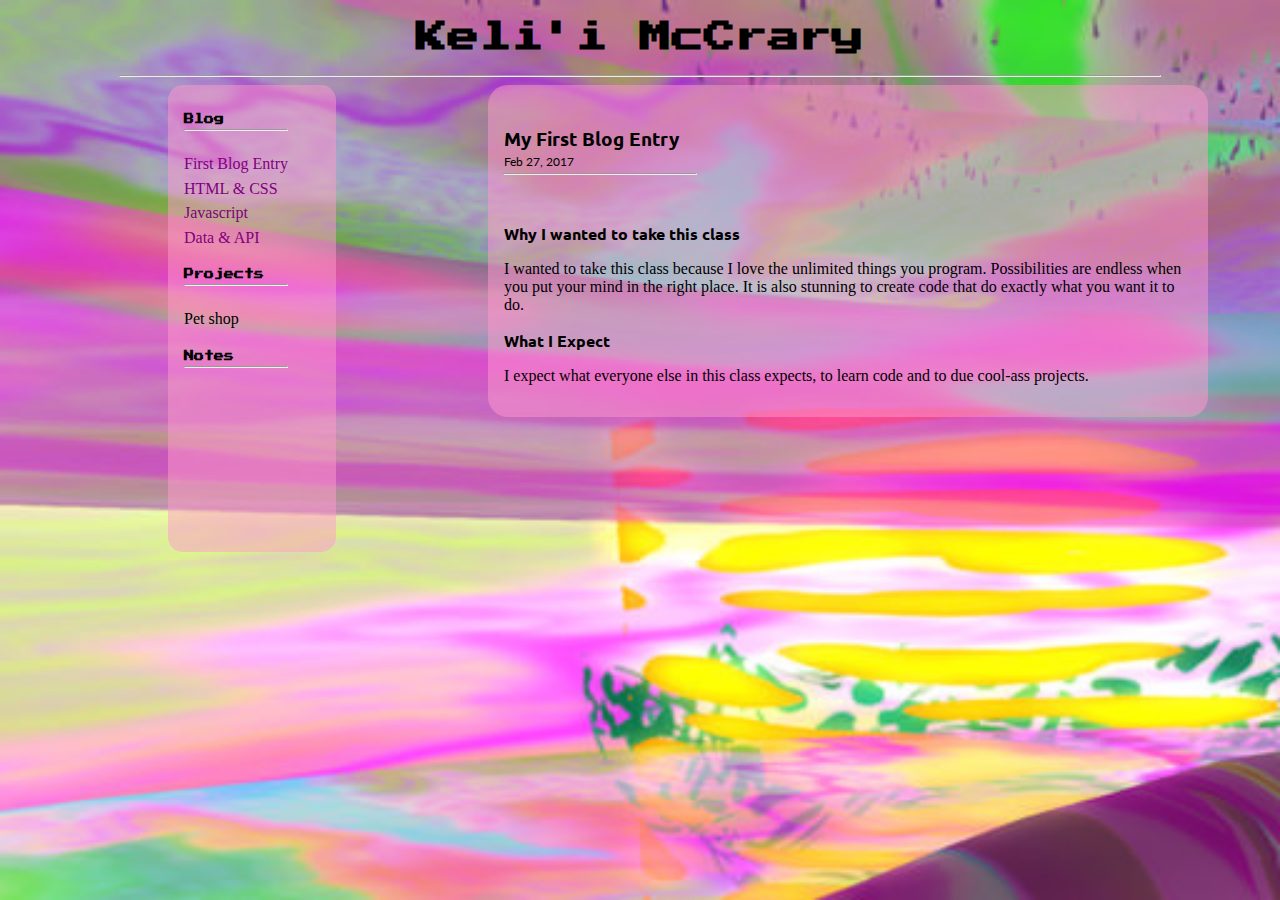
==== index.html @ 1ae7e99b "add" ====
<!DOCTYPE HTML>
<html>
	<head>
		<title> Keli'i McCrary </title>
		<link href="https://fonts.googleapis.com/css?family=Monoton" rel="stylesheet">
		<link rel="stylesheet" type="text/css" href="style.css">
		<link href="https://fonts.googleapis.com/css?family=Press+Start+2P" rel="stylesheet">
		<link href="https://fonts.googleapis.com/css?family=Baloo" rel="stylesheet">
		<link href="https://fonts.googleapis.com/css?family=Lato" rel="stylesheet">
		<link href="https://fonts.googleapis.com/css?family=Ubuntu" rel="stylesheet">
	</head>
	
	<body>
		<h1 class="heading"> Keli'i McCrary </h1>
		<hr class="main_line">
		<div class="navigation">
			<h4> Blog </h4>
			<hr>
			<ul>
				<li><a href="index.html">First Blog Entry </a></li>
				<li><a href="pages/html&css.html"> HTML & CSS </a></li>
				<li><a href="pages/javascript.html"> Javascript </a></li>
				<li><a href="pages/Data_&_API.html">Data & API </a></li>
			</ul>
			
			<h4> Projects </h4>
			<hr>
			<ul>
				<li>Pet shop </li>
			</ul>
			
			<h4> Notes </h4>
			<hr>
			<ul>
			</ul>
		</div>
		
		<div class="home_page">
			<h4 class="header"> My First Blog Entry </h4>
			<p class="dates"> Feb 27, 2017</p>
			<hr class="blog_line">
			<p class = "sub_head"> Why I wanted to take this class </p>
			
			<p> I wanted to take this class because I love the unlimited things you program. 
			Possibilities are endless when you put your mind in the right place. 
			It is also stunning to create code that do exactly what you want it to do. </p>
			<p class = "sub_head"> What I Expect </p>
			<p> I expect what everyone else in this class expects, to learn code and to due cool-ass projects. </p>
		</div>
	</body>
</html>
---- style.css ----
body {
	background-image: url('shark.jpg');
	background-size: 200%;
}



.heading {
	text-align: center;
	font-family: 'Press Start 2P', cursive;
}

.main_line {
	width: 65em;
	min-width: 35em;
	position:relative;
	display: block;
}

.home_page {
	display: inline-block;
	border-radius: 20px;
	background-color: rgba(255, 153, 204, 0.5);
	position: absolute;
	padding: 1em 1em 1em 1em;
	min-width: 14em;
	max-width: 43em;
	left: 30.5em;
	width: 43em;
}

.navigation {
	display: inline-block;
	left: 10em;
	background-color: rgba(255, 153, 204, 0.5);
	border-radius: 15px;
	position:relative;
	padding: 1em 3em 10em 1em;
}

.navigation hr {
	position:relative;
	top: -0.5em;
}

.navigation h4 {
	font-family: 'Press Start 2P', cursive;
	font-size: 10px;
}

.dates{
	font-size: 12px;
	font-family: 'Lato', sans-serif;
	position:relative;
	top: -2em;
}

ul {
	list-style:none;
	padding:0;
}

li {
	padding-bottom: 0.4em;
	
}

.header {
	font-family: 'Ubuntu', sans-serif;
	font-size: 1.2em;
	
}

.blog_line{
	position: relative;
	width: 12em;
	right: 15.5em;
	top:-2em;
}

.sub_head {
	font-weight: bold;
	font-family: 'Ubuntu', sans-serif;
	
}

a {
	transition: all 0.5 ease;
	text-decoration:none;
	color: purple;
	position:relative;
}

a:hover{
	top:-2px;
	color: red; 
	
}
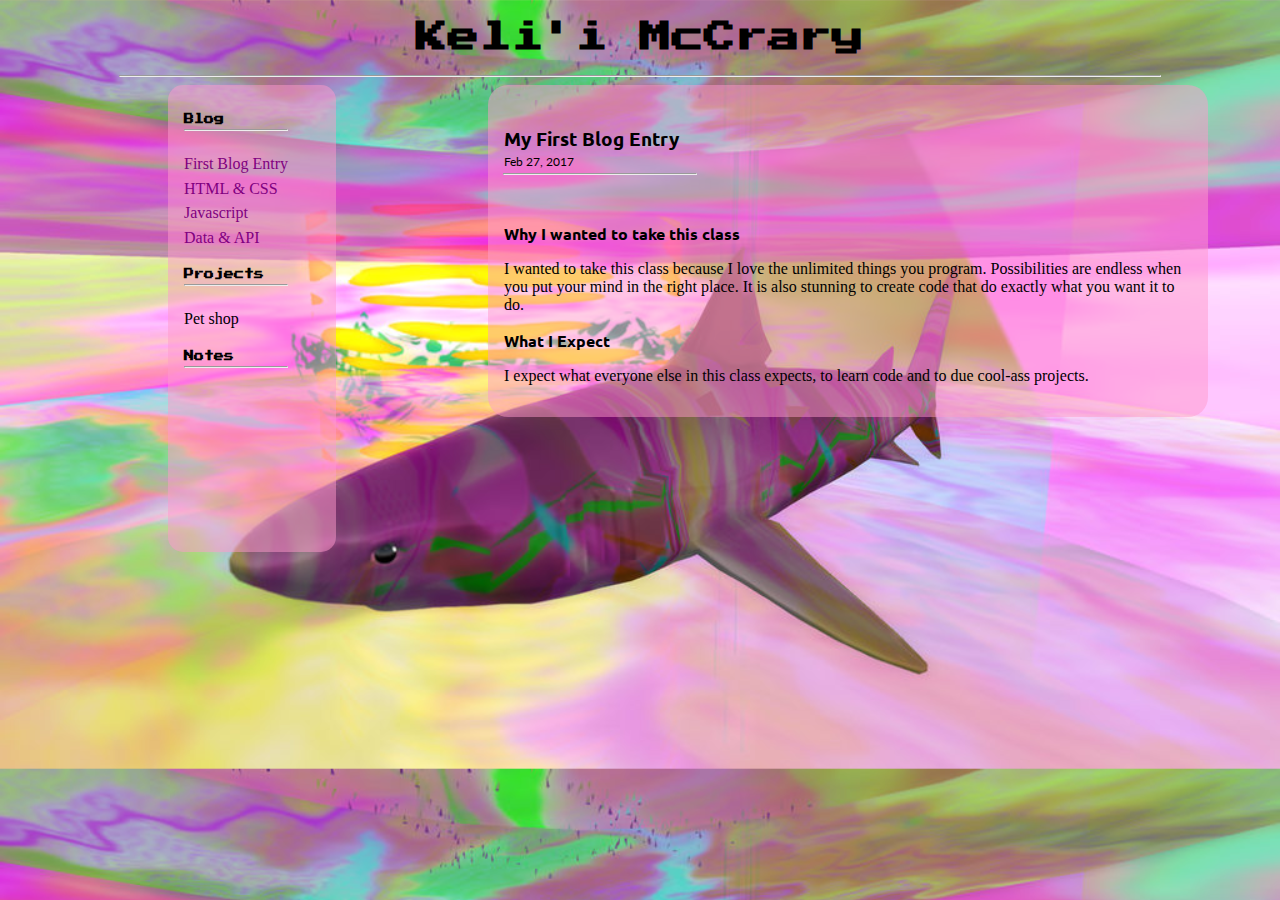
==== commit bc66e47b: "added app.js file" ====
--- a/index.html
+++ b/index.html
@@ -2,8 +2,8 @@
 <html>
 	<head>
 		<title> Keli'i McCrary </title>
+		<link rel="stylesheet" type="text/css" href="style.css">
 		<link href="https://fonts.googleapis.com/css?family=Monoton" rel="stylesheet">
-		<link rel="stylesheet" type="text/css" href="style.css">
 		<link href="https://fonts.googleapis.com/css?family=Press+Start+2P" rel="stylesheet">
 		<link href="https://fonts.googleapis.com/css?family=Baloo" rel="stylesheet">
 		<link href="https://fonts.googleapis.com/css?family=Lato" rel="stylesheet">
--- a/style.css
+++ b/style.css
@@ -1,6 +1,6 @@
 body {
 	background-image: url('shark.jpg');
-	background-size: 200%;
+	background-size: cover;
 }
 
 
@@ -95,4 +95,4 @@
 	top:-2px;
 	color: red; 
 	
-}+}
